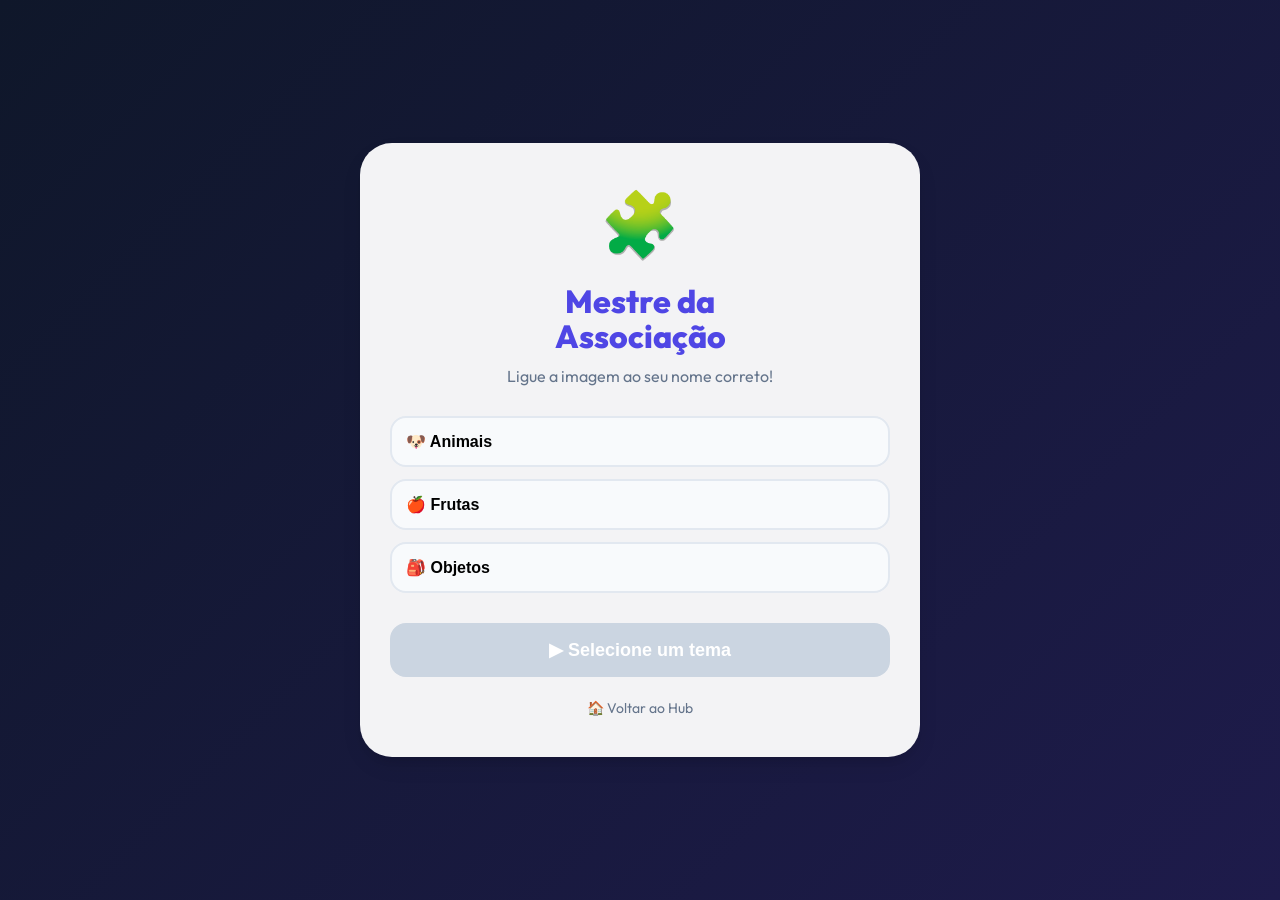
==== jogo-associacao/index.html @ 1612befb "feat: implementados 3 novos jogos e unificado Service Worker v7" ====
<!DOCTYPE html>
<html lang="pt-BR">
<head>
    <meta charset="UTF-8">
    <meta name="viewport" content="width=device-width, initial-scale=1.0, maximum-scale=1.0, user-scalable=no">
    <title>Mestre da Associação 🧩</title>
    <link rel="stylesheet" href="style.css?v=1">
    <link href="https://fonts.googleapis.com/css2?family=Outfit:wght@400;600;700;800&display=swap" rel="stylesheet">
</head>
<body>
    <div id="app">
        <!-- Tela Inicial -->
        <section id="screen-start" class="screen active">
            <div class="card main-card">
                <div class="icon-header">🧩</div>
                <h1 class="title">Mestre da<br>Associação</h1>
                <p class="subtitle">Ligue a imagem ao seu nome correto!</p>
                
                <div class="category-grid">
                    <button class="cat-btn" data-cat="animais">🐶 Animais</button>
                    <button class="cat-btn" data-cat="frutas">🍎 Frutas</button>
                    <button class="cat-btn" data-cat="objetos">🎒 Objetos</button>
                </div>

                <button id="btn-play" class="btn-primary" disabled>▶ Selecione um tema</button>
                
                <div class="footer-links">
                    <a href="../" class="link-hub">🏠 Voltar ao Hub</a>
                </div>
            </div>
        </section>

        <!-- Tela de Jogo -->
        <section id="screen-game" class="screen">
            <div class="game-header">
                <button id="btn-back-menu" class="btn-icon">⬅</button>
                <div class="game-stats">
                    <span id="stat-progress">0 / 0</span>
                </div>
            </div>

            <div class="game-container">
                <div id="items-column" class="column">
                    <!-- Imagens para arrastar -->
                </div>
                <div id="slots-column" class="column">
                    <!-- Slots com nomes -->
                </div>
            </div>
        </section>

        <!-- Tela de Resultado -->
        <section id="screen-result" class="screen">
            <div class="card result-card">
                <div class="result-icon">🏆</div>
                <h2 class="result-title">Parabéns!</h2>
                <p class="result-msg">Você completou todos os pares!</p>
                <button id="btn-restart" class="btn-primary">🔄 Jogar Novamente</button>
                <button id="btn-home" class="btn-secondary">🏠 Menu Inicial</button>
            </div>
        </section>
    </div>

    <script src="script.js?v=1"></script>
    <script>
        if ('serviceWorker' in navigator) {
          navigator.serviceWorker.register('/sw.js');
        }
    </script>
</body>
</html>
---- jogo-associacao/style.css ----
:root {
    --primary: #4F46E5;
    --primary-light: #818CF8;
    --bg-gradient: linear-gradient(135deg, #0F172A 0%, #1E1B4B 100%);
    --card-bg: rgba(255, 255, 255, 0.95);
    --text-main: #1E293B;
    --text-dim: #64748B;
    --success: #10B981;
    --error: #EF4444;
    --shadow: 0 10px 25px -5px rgba(0, 0, 0, 0.1), 0 8px 10px -6px rgba(0, 0, 0, 0.1);
}

* {
    margin: 0;
    padding: 0;
    box-sizing: border-box;
    -webkit-tap-highlight-color: transparent;
}

body {
    font-family: 'Outfit', sans-serif;
    background: var(--bg-gradient);
    color: var(--text-main);
    min-height: 100vh;
    display: flex;
    justify-content: center;
    align-items: center;
    overflow: hidden;
}

#app {
    width: 100%;
    max-width: 600px;
    height: 100vh;
    position: relative;
}

.screen {
    position: absolute;
    top: 0;
    left: 0;
    width: 100%;
    height: 100%;
    display: none;
    flex-direction: column;
    padding: 20px;
    opacity: 0;
    transition: opacity 0.3s ease;
}

.screen.active {
    display: flex;
    opacity: 1;
}

/* ── CARDS ── */
.card {
    background: var(--card-bg);
    border-radius: 32px;
    padding: 40px 30px;
    text-align: center;
    box-shadow: var(--shadow);
    margin: auto;
    width: 100%;
}

.icon-header {
    font-size: 64px;
    margin-bottom: 20px;
}

.title {
    font-size: 32px;
    font-weight: 800;
    color: var(--primary);
    line-height: 1.1;
    margin-bottom: 12px;
}

.subtitle {
    font-size: 16px;
    color: var(--text-dim);
    margin-bottom: 30px;
}

/* ── BUTTONS ── */
.btn-primary {
    background: var(--primary);
    color: white;
    border: none;
    padding: 16px 32px;
    border-radius: 16px;
    font-size: 18px;
    font-weight: 700;
    cursor: pointer;
    transition: transform 0.2s, background 0.2s;
    width: 100%;
    box-shadow: 0 4px 15px rgba(79, 70, 229, 0.3);
}

.btn-primary:active {
    transform: scale(0.96);
}

.btn-primary:disabled {
    background: #CBD5E1;
    box-shadow: none;
    cursor: not-allowed;
}

.btn-secondary {
    background: transparent;
    color: var(--text-dim);
    border: 2px solid #E2E8F0;
    padding: 14px;
    border-radius: 16px;
    margin-top: 12px;
    font-size: 16px;
    font-weight: 600;
    cursor: pointer;
    width: 100%;
}

.category-grid {
    display: grid;
    grid-template-columns: 1fr;
    gap: 12px;
    margin-bottom: 30px;
}

.cat-btn {
    background: #F8FAFC;
    border: 2px solid #E2E8F0;
    padding: 14px;
    border-radius: 16px;
    font-size: 16px;
    font-weight: 600;
    cursor: pointer;
    transition: all 0.2s;
    text-align: left;
    display: flex;
    align-items: center;
    gap: 10px;
}

.cat-btn.selected {
    background: #EEF2FF;
    border-color: var(--primary);
    color: var(--primary);
}

/* ── GAME BOARD ── */
.game-header {
    display: flex;
    justify-content: space-between;
    align-items: center;
    padding: 10px 0;
    color: white;
}

.btn-icon {
    background: rgba(255, 255, 255, 0.1);
    border: none;
    color: white;
    width: 44px;
    height: 44px;
    border-radius: 12px;
    font-size: 20px;
    cursor: pointer;
}

.game-container {
    flex: 1;
    display: grid;
    grid-template-columns: 1fr 1fr;
    gap: 20px;
    margin-top: 20px;
    overflow-y: auto;
}

.column {
    display: flex;
    flex-direction: column;
    gap: 15px;
}

/* ── DRAGGABLE ITEMS ── */
.assoc-item {
    background: white;
    border-radius: 20px;
    aspect-ratio: 1;
    display: flex;
    justify-content: center;
    align-items: center;
    font-size: 40px;
    cursor: grab;
    box-shadow: var(--shadow);
    transition: transform 0.2s, opacity 0.2s;
    user-select: none;
}

.assoc-item.dragging {
    opacity: 0.5;
    transform: scale(1.1);
}

.assoc-item.matched {
    opacity: 0;
    pointer-events: none;
    transform: scale(0.5);
}

/* ── DROP SLOTS ── */
.assoc-slot {
    background: rgba(255, 255, 255, 0.1);
    border: 2px dashed rgba(255, 255, 255, 0.3);
    border-radius: 20px;
    min-height: 80px;
    display: flex;
    flex-direction: column;
    justify-content: center;
    align-items: center;
    padding: 10px;
    transition: all 0.3s;
}

.assoc-slot.hover {
    background: rgba(255, 255, 255, 0.2);
    border-color: var(--primary-light);
}

.slot-label {
    color: white;
    font-weight: 700;
    font-size: 16px;
    text-transform: uppercase;
    letter-spacing: 1px;
}

.assoc-slot.matched {
    background: var(--success);
    border-style: solid;
    border-color: transparent;
}

.slot-image {
    font-size: 32px;
}

.footer-links {
    margin-top: 20px;
}

.link-hub {
    color: var(--text-dim);
    text-decoration: none;
    font-size: 14px;
}

/* Responsividade */
@media (max-height: 700px) {
    .card { padding: 25px 20px; }
    .icon-header { font-size: 48px; margin-bottom: 10px; }
    .title { font-size: 26px; }
    .category-grid { margin-bottom: 20px; }
}
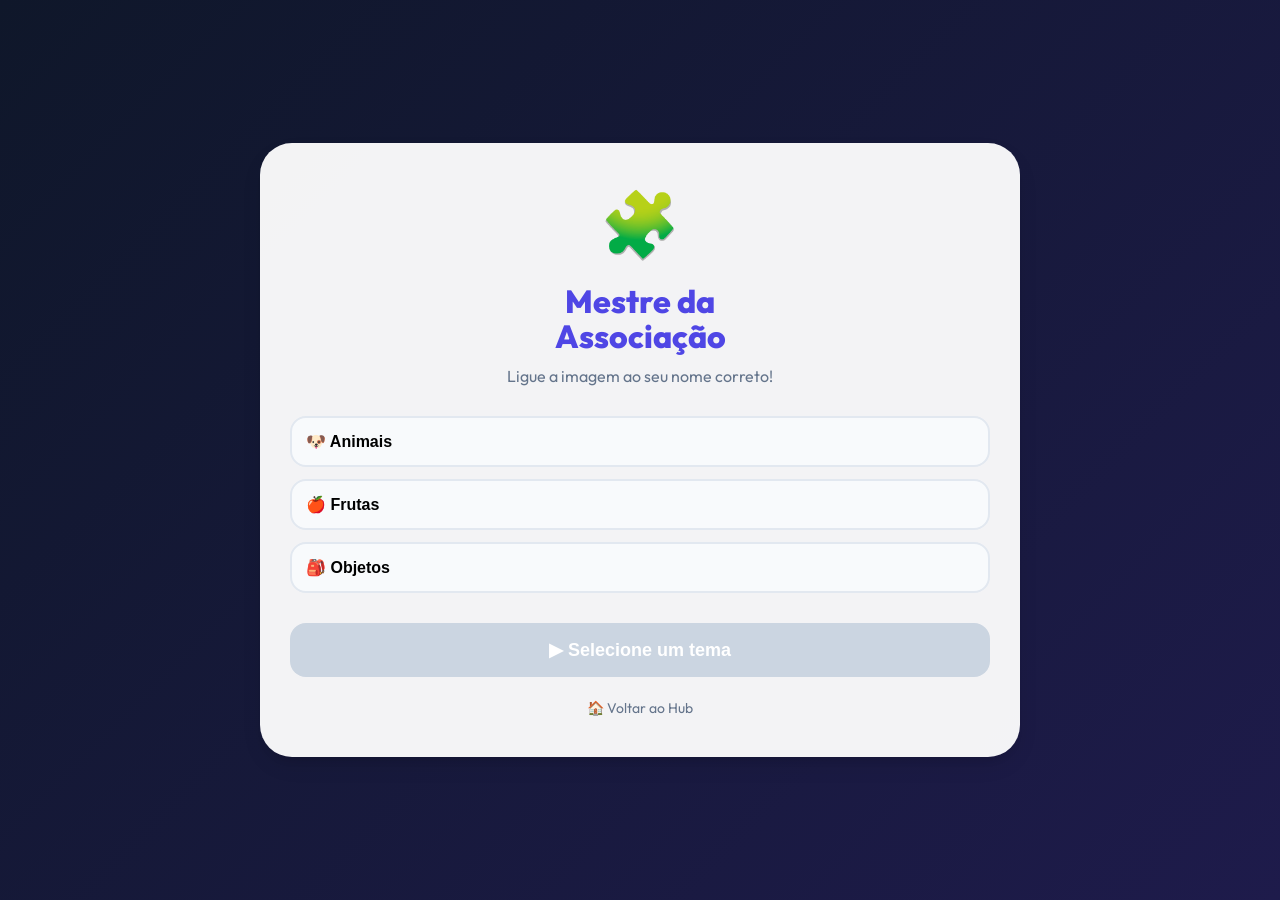
==== commit cfa71eee: "fix: force cache-busting v10 associacao" ====
--- a/jogo-associacao/index.html
+++ b/jogo-associacao/index.html
@@ -4,7 +4,7 @@
     <meta charset="UTF-8">
     <meta name="viewport" content="width=device-width, initial-scale=1.0, maximum-scale=1.0, user-scalable=no">
     <title>Mestre da Associação 🧩</title>
-    <link rel="stylesheet" href="style.css?v=1">
+    <link rel="stylesheet" href="style.css?v=10">
     <link href="https://fonts.googleapis.com/css2?family=Outfit:wght@400;600;700;800&display=swap" rel="stylesheet">
 </head>
 <body>
@@ -61,7 +61,7 @@
         </section>
     </div>
 
-    <script src="script.js?v=1"></script>
+    <script src="script.js?v=10"></script>
     <script>
         if ('serviceWorker' in navigator) {
           navigator.serviceWorker.register('/sw.js');
--- a/jogo-associacao/style.css
+++ b/jogo-associacao/style.css
@@ -30,7 +30,7 @@
 
 #app {
     width: 100%;
-    max-width: 600px;
+    max-width: 800px;
     height: 100vh;
     position: relative;
 }
@@ -171,17 +171,29 @@
 
 .game-container {
     flex: 1;
+    display: flex;
+    flex-direction: column;
+    gap: 30px;
+    margin-top: 20px;
+}
+
+.column {
     display: grid;
-    grid-template-columns: 1fr 1fr;
-    gap: 20px;
-    margin-top: 20px;
-    overflow-y: auto;
-}
-
-.column {
-    display: flex;
-    flex-direction: column;
-    gap: 15px;
+    grid-template-columns: repeat(auto-fit, minmax(80px, 1fr));
+    gap: 12px;
+    padding: 10px;
+}
+
+#items-column {
+    background: rgba(255, 255, 255, 0.05);
+    border-radius: 24px;
+    padding: 20px;
+}
+
+#slots-column {
+    background: rgba(255, 255, 255, 0.05);
+    border-radius: 24px;
+    padding: 20px;
 }
 
 /* ── DRAGGABLE ITEMS ── */
@@ -213,9 +225,9 @@
 /* ── DROP SLOTS ── */
 .assoc-slot {
     background: rgba(255, 255, 255, 0.1);
-    border: 2px dashed rgba(255, 255, 255, 0.3);
+    border: 3px dashed rgba(255, 255, 255, 0.3);
     border-radius: 20px;
-    min-height: 80px;
+    aspect-ratio: 1;
     display: flex;
     flex-direction: column;
     justify-content: center;
@@ -231,16 +243,29 @@
 
 .slot-label {
     color: white;
-    font-weight: 700;
-    font-size: 16px;
+    font-weight: 800;
+    font-size: 18px;
     text-transform: uppercase;
     letter-spacing: 1px;
+    text-align: center;
 }
 
 .assoc-slot.matched {
     background: var(--success);
     border-style: solid;
     border-color: transparent;
+}
+
+.assoc-slot.error {
+    border-color: var(--error);
+    background: rgba(239, 68, 68, 0.2);
+    animation: shake 0.4s;
+}
+
+@keyframes shake {
+    0%, 100% { transform: translateX(0); }
+    25% { transform: translateX(-8px); }
+    75% { transform: translateX(8px); }
 }
 
 .slot-image {
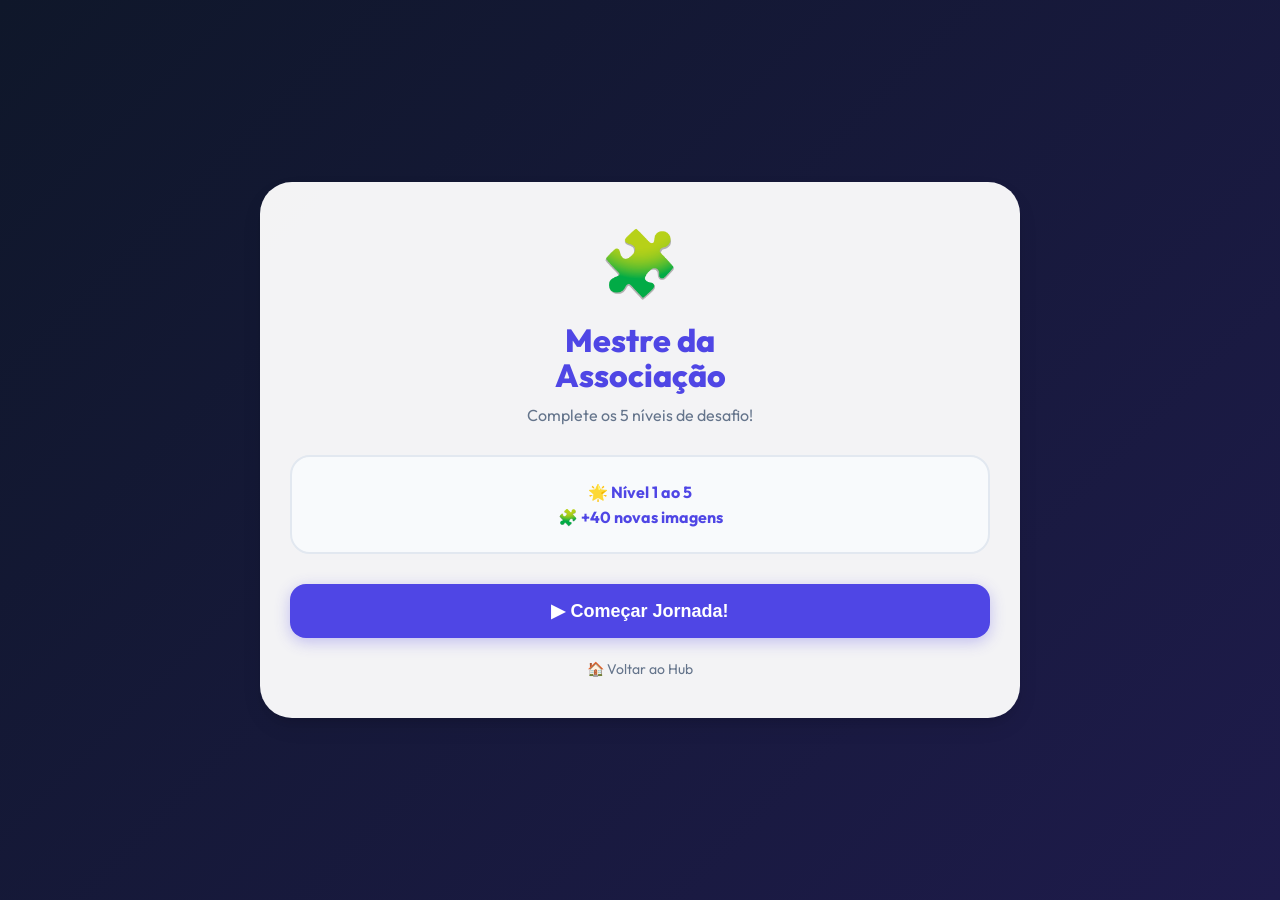
==== commit 2131f9ac: "feat: implementado sistema de níveis e expandido banco de dados (v12)" ====
--- a/jogo-associacao/index.html
+++ b/jogo-associacao/index.html
@@ -9,20 +9,18 @@
 </head>
 <body>
     <div id="app">
-        <!-- Tela Inicial -->
         <section id="screen-start" class="screen active">
             <div class="card main-card">
                 <div class="icon-header">🧩</div>
                 <h1 class="title">Mestre da<br>Associação</h1>
-                <p class="subtitle">Ligue a imagem ao seu nome correto!</p>
+                <p class="subtitle">Complete os 5 níveis de desafio!</p>
                 
-                <div class="category-grid">
-                    <button class="cat-btn" data-cat="animais">🐶 Animais</button>
-                    <button class="cat-btn" data-cat="frutas">🍎 Frutas</button>
-                    <button class="cat-btn" data-cat="objetos">🎒 Objetos</button>
+                <div class="level-info">
+                    <p>🌟 Nível 1 ao 5</p>
+                    <p>🧩 +40 novas imagens</p>
                 </div>
 
-                <button id="btn-play" class="btn-primary" disabled>▶ Selecione um tema</button>
+                <button id="btn-play" class="btn-primary">▶ Começar Jornada!</button>
                 
                 <div class="footer-links">
                     <a href="../" class="link-hub">🏠 Voltar ao Hub</a>
--- a/jogo-associacao/style.css
+++ b/jogo-associacao/style.css
@@ -121,32 +121,18 @@
     width: 100%;
 }
 
-.category-grid {
-    display: grid;
-    grid-template-columns: 1fr;
-    gap: 12px;
-    margin-bottom: 30px;
-}
-
-.cat-btn {
+.level-info {
     background: #F8FAFC;
     border: 2px solid #E2E8F0;
-    padding: 14px;
-    border-radius: 16px;
-    font-size: 16px;
-    font-weight: 600;
-    cursor: pointer;
-    transition: all 0.2s;
-    text-align: left;
-    display: flex;
-    align-items: center;
-    gap: 10px;
-}
-
-.cat-btn.selected {
-    background: #EEF2FF;
-    border-color: var(--primary);
+    padding: 20px;
+    border-radius: 20px;
+    margin-bottom: 30px;
+}
+
+.level-info p {
+    font-weight: 700;
     color: var(--primary);
+    margin: 5px 0;
 }
 
 /* ── GAME BOARD ── */
@@ -204,11 +190,33 @@
     display: flex;
     justify-content: center;
     align-items: center;
-    font-size: 40px;
+    padding: 10px;
     cursor: grab;
     box-shadow: var(--shadow);
     transition: transform 0.2s, opacity 0.2s;
     user-select: none;
+    overflow: hidden;
+}
+
+.assoc-item img {
+    width: 100%;
+    height: 100%;
+    object-fit: contain;
+    pointer-events: none;
+}
+
+.slot-img-container {
+    width: 60%;
+    height: 60%;
+    display: flex;
+    justify-content: center;
+    align-items: center;
+}
+
+.slot-img-container img {
+    width: 100%;
+    height: 100%;
+    object-fit: contain;
 }
 
 .assoc-item.dragging {
@@ -268,9 +276,6 @@
     75% { transform: translateX(8px); }
 }
 
-.slot-image {
-    font-size: 32px;
-}
 
 .footer-links {
     margin-top: 20px;
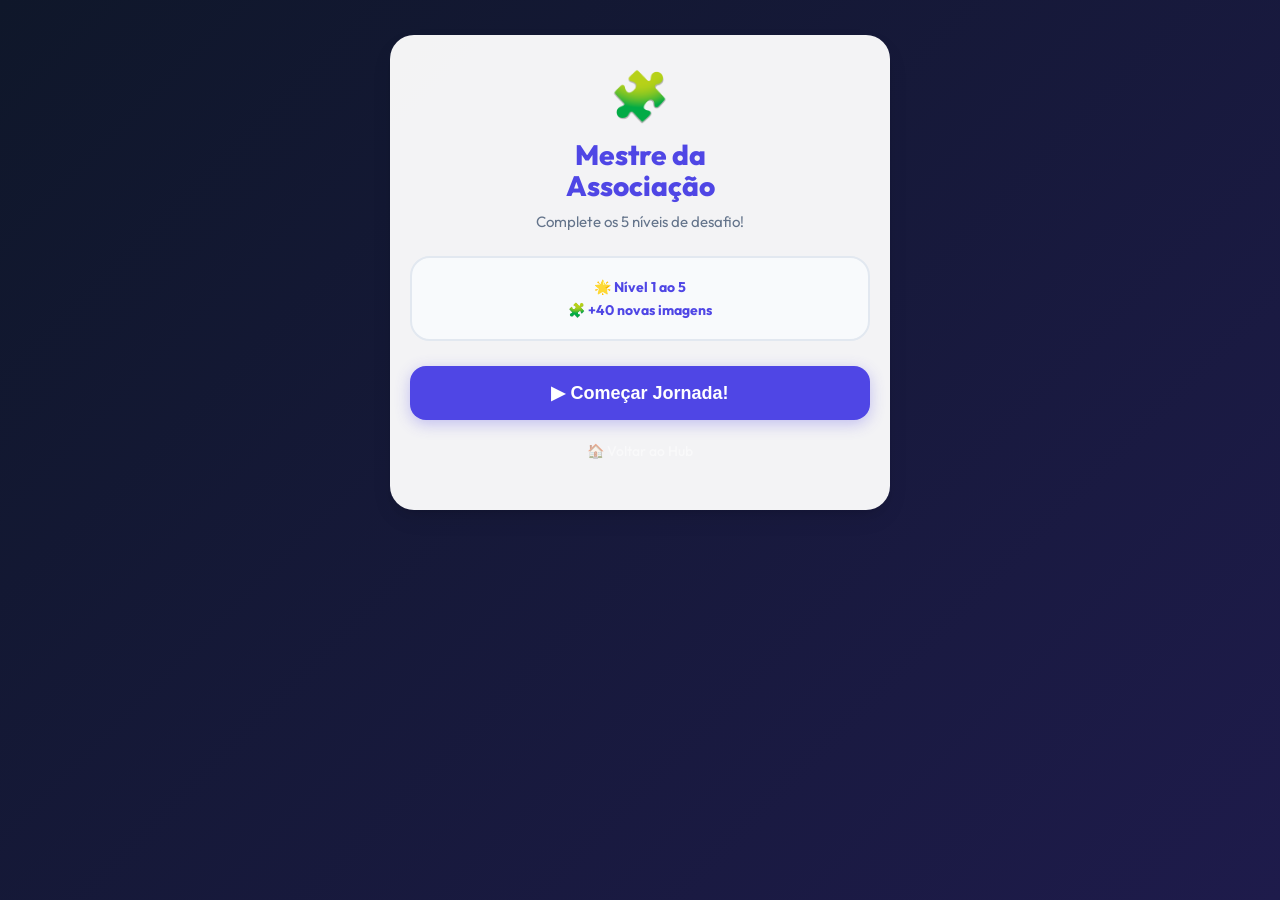
==== commit 5af6ab3b: "Fix: responsividade, lag de áudio e atualização de cache v18" ====
--- a/jogo-associacao/index.html
+++ b/jogo-associacao/index.html
@@ -4,7 +4,7 @@
     <meta charset="UTF-8">
     <meta name="viewport" content="width=device-width, initial-scale=1.0, maximum-scale=1.0, user-scalable=no">
     <title>Mestre da Associação 🧩</title>
-    <link rel="stylesheet" href="style.css?v=10">
+    <link rel="stylesheet" href="style.css?v=18">
     <link href="https://fonts.googleapis.com/css2?family=Outfit:wght@400;600;700;800&display=swap" rel="stylesheet">
 </head>
 <body>
@@ -59,7 +59,7 @@
         </section>
     </div>
 
-    <script src="script.js?v=10"></script>
+    <script src="script.js?v=18"></script>
     <script>
         if ('serviceWorker' in navigator) {
           navigator.serviceWorker.register('/sw.js');
--- a/jogo-associacao/style.css
+++ b/jogo-associacao/style.css
@@ -25,25 +25,25 @@
     display: flex;
     justify-content: center;
     align-items: center;
-    overflow: hidden;
+    overflow-x: hidden;
+    overflow-y: auto;
 }
 
 #app {
     width: 100%;
     max-width: 800px;
-    height: 100vh;
+    min-height: 100vh;
     position: relative;
+    padding-bottom: 40px; /* Espaço para o rodapé */
 }
 
 .screen {
-    position: absolute;
-    top: 0;
-    left: 0;
-    width: 100%;
-    height: 100%;
+    position: relative;
+    width: 100%;
+    min-height: 80vh;
     display: none;
     flex-direction: column;
-    padding: 20px;
+    padding: 15px;
     opacity: 0;
     transition: opacity 0.3s ease;
 }
@@ -56,31 +56,32 @@
 /* ── CARDS ── */
 .card {
     background: var(--card-bg);
-    border-radius: 32px;
-    padding: 40px 30px;
+    border-radius: 24px;
+    padding: 30px 20px;
     text-align: center;
     box-shadow: var(--shadow);
-    margin: auto;
-    width: 100%;
+    margin: 20px auto;
+    width: 95%;
+    max-width: 500px;
 }
 
 .icon-header {
-    font-size: 64px;
-    margin-bottom: 20px;
+    font-size: 48px;
+    margin-bottom: 15px;
 }
 
 .title {
-    font-size: 32px;
+    font-size: 28px;
     font-weight: 800;
     color: var(--primary);
     line-height: 1.1;
-    margin-bottom: 12px;
+    margin-bottom: 10px;
 }
 
 .subtitle {
-    font-size: 16px;
+    font-size: 15px;
     color: var(--text-dim);
-    margin-bottom: 30px;
+    margin-bottom: 25px;
 }
 
 /* ── BUTTONS ── */
@@ -88,7 +89,7 @@
     background: var(--primary);
     color: white;
     border: none;
-    padding: 16px 32px;
+    padding: 16px 24px;
     border-radius: 16px;
     font-size: 18px;
     font-weight: 700;
@@ -124,15 +125,16 @@
 .level-info {
     background: #F8FAFC;
     border: 2px solid #E2E8F0;
-    padding: 20px;
+    padding: 15px;
     border-radius: 20px;
-    margin-bottom: 30px;
+    margin-bottom: 25px;
 }
 
 .level-info p {
     font-weight: 700;
     color: var(--primary);
     margin: 5px 0;
+    font-size: 14px;
 }
 
 /* ── GAME BOARD ── */
@@ -140,7 +142,7 @@
     display: flex;
     justify-content: space-between;
     align-items: center;
-    padding: 10px 0;
+    padding: 10px 15px;
     color: white;
 }
 
@@ -148,10 +150,10 @@
     background: rgba(255, 255, 255, 0.1);
     border: none;
     color: white;
-    width: 44px;
-    height: 44px;
-    border-radius: 12px;
-    font-size: 20px;
+    width: 40px;
+    height: 40px;
+    border-radius: 10px;
+    font-size: 18px;
     cursor: pointer;
 }
 
@@ -159,38 +161,33 @@
     flex: 1;
     display: flex;
     flex-direction: column;
-    gap: 30px;
-    margin-top: 20px;
+    gap: 20px;
+    margin-top: 10px;
+    padding-bottom: 20px;
 }
 
 .column {
     display: grid;
-    grid-template-columns: repeat(auto-fit, minmax(80px, 1fr));
-    gap: 12px;
+    grid-template-columns: repeat(4, 1fr);
+    gap: 10px;
     padding: 10px;
 }
 
-#items-column {
+#items-column, #slots-column {
     background: rgba(255, 255, 255, 0.05);
-    border-radius: 24px;
-    padding: 20px;
-}
-
-#slots-column {
-    background: rgba(255, 255, 255, 0.05);
-    border-radius: 24px;
-    padding: 20px;
+    border-radius: 20px;
+    padding: 15px;
 }
 
 /* ── DRAGGABLE ITEMS ── */
 .assoc-item {
     background: white;
-    border-radius: 20px;
+    border-radius: 16px;
     aspect-ratio: 1;
     display: flex;
     justify-content: center;
     align-items: center;
-    padding: 10px;
+    padding: 8px;
     cursor: grab;
     box-shadow: var(--shadow);
     transition: transform 0.2s, opacity 0.2s;
@@ -206,22 +203,22 @@
 }
 
 .slot-img-container {
-    width: 60%;
-    height: 60%;
+    width: 100%;
+    height: 100%;
     display: flex;
     justify-content: center;
     align-items: center;
 }
 
 .slot-img-container img {
-    width: 100%;
-    height: 100%;
+    width: 70%;
+    height: 70%;
     object-fit: contain;
 }
 
 .assoc-item.dragging {
-    opacity: 0.5;
-    transform: scale(1.1);
+    opacity: 0.8;
+    transform: scale(1.05);
 }
 
 .assoc-item.matched {
@@ -233,15 +230,16 @@
 /* ── DROP SLOTS ── */
 .assoc-slot {
     background: rgba(255, 255, 255, 0.1);
-    border: 3px dashed rgba(255, 255, 255, 0.3);
-    border-radius: 20px;
+    border: 2px dashed rgba(255, 255, 255, 0.3);
+    border-radius: 16px;
     aspect-ratio: 1;
     display: flex;
     flex-direction: column;
     justify-content: center;
     align-items: center;
-    padding: 10px;
+    padding: 5px;
     transition: all 0.3s;
+    position: relative;
 }
 
 .assoc-slot.hover {
@@ -252,10 +250,11 @@
 .slot-label {
     color: white;
     font-weight: 800;
-    font-size: 18px;
+    font-size: 10px;
     text-transform: uppercase;
-    letter-spacing: 1px;
+    letter-spacing: 0.5px;
     text-align: center;
+    word-break: break-all;
 }
 
 .assoc-slot.matched {
@@ -264,6 +263,10 @@
     border-color: transparent;
 }
 
+.assoc-slot.matched .slot-label {
+    display: none;
+}
+
 .assoc-slot.error {
     border-color: var(--error);
     background: rgba(239, 68, 68, 0.2);
@@ -272,25 +275,51 @@
 
 @keyframes shake {
     0%, 100% { transform: translateX(0); }
-    25% { transform: translateX(-8px); }
-    75% { transform: translateX(8px); }
-}
-
+    25% { transform: translateX(-5px); }
+    75% { transform: translateX(5px); }
+}
 
 .footer-links {
-    margin-top: 20px;
+    margin-top: auto;
+    padding: 20px;
+    text-align: center;
 }
 
 .link-hub {
-    color: var(--text-dim);
+    color: rgba(255, 255, 255, 0.5);
     text-decoration: none;
     font-size: 14px;
-}
-
-/* Responsividade */
-@media (max-height: 700px) {
-    .card { padding: 25px 20px; }
-    .icon-header { font-size: 48px; margin-bottom: 10px; }
-    .title { font-size: 26px; }
-    .category-grid { margin-bottom: 20px; }
-}
+    font-weight: 500;
+}
+
+/* ── RESPONSIVIDADE ── */
+@media (max-width: 480px) {
+    .column {
+        grid-template-columns: repeat(3, 1fr);
+        gap: 8px;
+    }
+    
+    .title { font-size: 24px; }
+    .icon-header { font-size: 40px; }
+    
+    .assoc-slot, .assoc-item {
+        border-radius: 12px;
+    }
+    
+    .slot-label {
+        font-size: 9px;
+    }
+}
+
+@media (max-width: 360px) {
+    .column {
+        grid-template-columns: repeat(2, 1fr);
+    }
+}
+
+@media (max-height: 600px) {
+    .card { padding: 20px; margin: 10px auto; }
+    .icon-header { font-size: 32px; margin-bottom: 10px; }
+    .level-info { padding: 10px; margin-bottom: 15px; }
+    .subtitle { margin-bottom: 15px; }
+}
